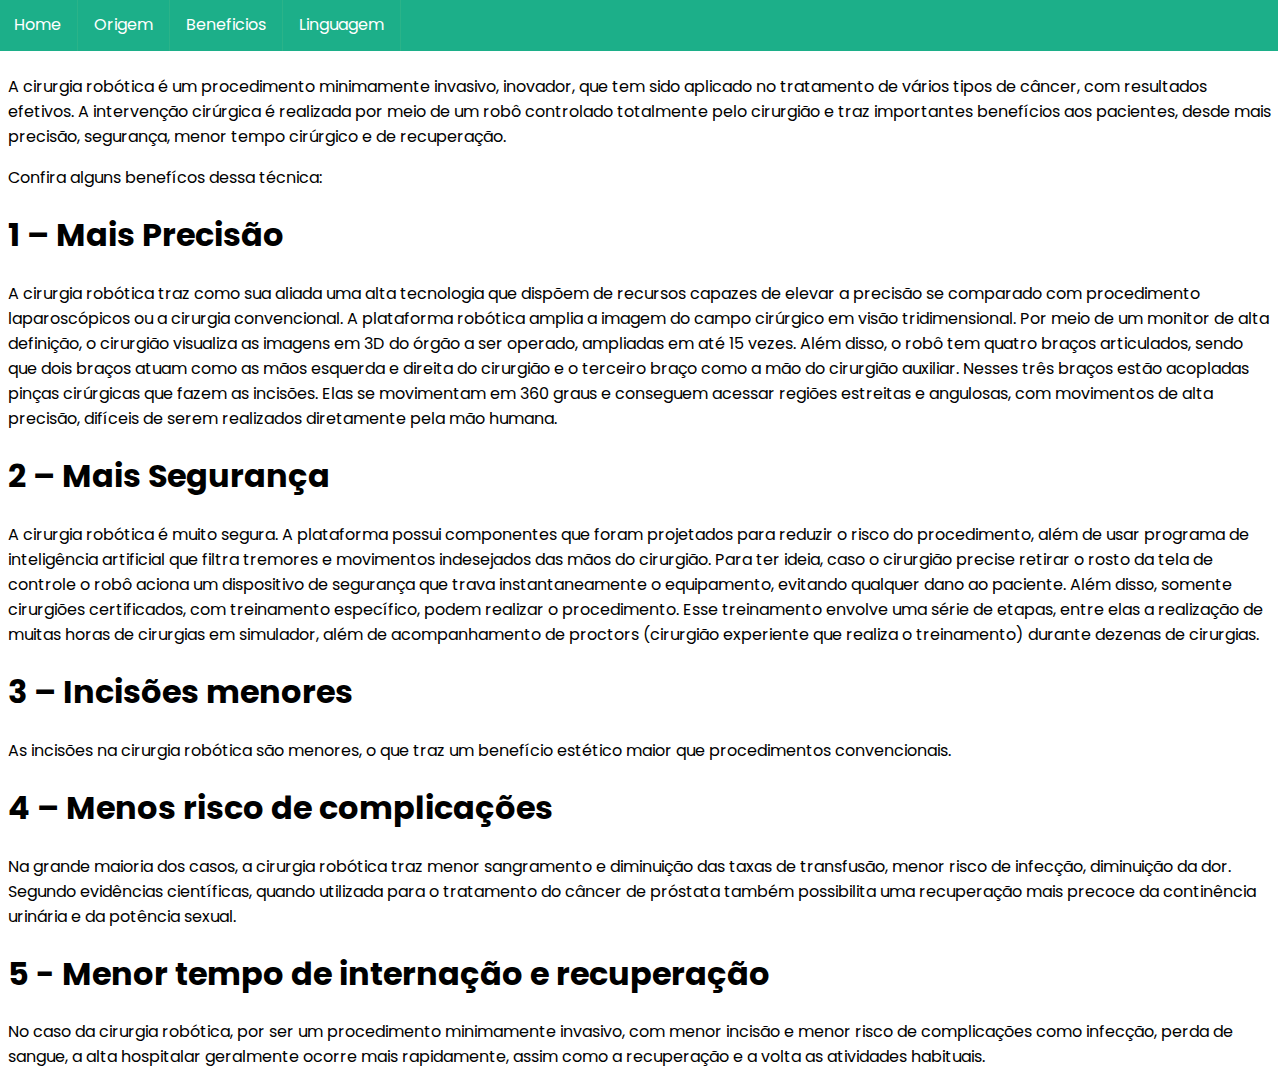
==== beneficios.html @ b87c4332 "beneficios" ====
<!DOCTYPE html>
<html lang="pt-BR">
<head>
    <meta charset="UTF-8">
    <meta http-equiv="X-UA-Compatible" content="IE=edge">
    <meta name="viewport" content="width=device-width, initial-scale=1.0">
    <title>Cirurgia Robotica</title>
    <link rel="stylesheet" type="text/css" href="style.css">
    <style>
        @import url('https://fonts.googleapis.com/css2?family=Poppins:wght@200;400;600&display=swap');
    </style>
</head>
<body>
<!-------------- NAVEGAÇÃO --------------->
    <header>
        <nav>
            <ul>
                <li><a href="index.html">Home</a></li>
                <li><a href="origem.html">Origem</a></li>
                <li><a href="benefícios.html">Beneficios</a></li>
                <li><a href="linguagem.html">Linguagem</a></li>
              </ul>
        </nav>
    </header>
    <body>
        <br>
        <br>
        <main>
            <section class="main-topic">
                <p>A cirurgia robótica é um procedimento minimamente invasivo, inovador, que tem sido aplicado no tratamento de vários tipos de câncer, com resultados efetivos. A intervenção cirúrgica é realizada por meio de um robô controlado totalmente pelo cirurgião e traz importantes benefícios aos pacientes, desde mais precisão, segurança, menor tempo cirúrgico e de recuperação.</p>
                <p>Confira alguns benefícos dessa técnica:</p>
            </section>
            <section class="main-topic">
                <h1>1 – Mais Precisão</h1>
                <p>A cirurgia robótica traz como sua aliada uma alta tecnologia que dispõem de recursos capazes de elevar a precisão se comparado com procedimento laparoscópicos ou a cirurgia convencional. A plataforma robótica amplia a imagem do campo cirúrgico em visão tridimensional. Por meio de um monitor de alta definição, o cirurgião visualiza as imagens em 3D do órgão a ser operado, ampliadas em até 15 vezes. Além disso, o robô tem quatro braços articulados, sendo que dois braços atuam como as mãos esquerda e direita do cirurgião e o terceiro braço como a mão do cirurgião auxiliar. Nesses três braços estão acopladas pinças cirúrgicas que fazem as incisões. Elas se movimentam em 360 graus e conseguem acessar regiões estreitas e angulosas, com movimentos de alta precisão, difíceis de serem realizados diretamente pela mão humana.</p>
            </section>
        
            <section class="main-topic">
            <h1>2 – Mais Segurança</h1>
            <p>A cirurgia robótica é muito segura. A plataforma possui componentes que foram projetados para reduzir o risco do procedimento, além de usar programa de inteligência artificial que filtra tremores e movimentos indesejados das mãos do cirurgião. Para ter ideia, caso o cirurgião precise retirar o rosto da tela de controle o robô aciona um dispositivo de segurança que trava instantaneamente o equipamento, evitando qualquer dano ao paciente. Além disso, somente cirurgiões certificados, com treinamento específico, podem realizar o procedimento. Esse treinamento envolve uma série de etapas, entre elas a realização de muitas horas de cirurgias em simulador, além de acompanhamento de proctors (cirurgião experiente que realiza o treinamento) durante dezenas de cirurgias.</p>
             </section>
            <section class="main-topic">
                <h1>3 – Incisões menores</h1>
                <p> As incisões na cirurgia robótica são menores, o que traz um benefício estético maior que procedimentos convencionais. </p>
            </section>
            <section class="main-topic">
                <h1>4 – Menos risco de complicações</h1>
                <p>Na grande maioria dos casos, a cirurgia robótica traz menor sangramento e diminuição das taxas de transfusão, menor risco de infecção, diminuição da dor. Segundo evidências científicas, quando utilizada para o tratamento do câncer de próstata também possibilita uma recuperação mais precoce da continência urinária e da potência sexual.</p>
            </section>
            <section class="main-topic">
                <h1>5 - Menor tempo de internação e recuperação </h1>
                <p>No caso da cirurgia robótica, por ser um procedimento minimamente invasivo, com menor incisão e menor risco de complicações como infecção, perda de sangue, a alta hospitalar geralmente ocorre mais rapidamente, assim como a recuperação e a volta as atividades habituais.</p>
            </section>
        </main>
    </body>
</html>
---- style.css ----
body {
    background-color: #ffffff;
    font-family: 'Poppins', sans-serif;
}

ul {
    padding: 0;
    list-style-type: none;
    overflow: hidden;
    position: fixed;
    width: 100%;
    margin: -10px;
    background-color: #1caf89;
}

li {
    float: left;
    border-right: 1px solid #2bb389;
}

li a {
    display: block;
    text-align: center;
    text-decoration: none;
    padding: 14px 16px;
    color: #ffff;
}

/******** MAIN HOME *********/

#banner {
    margin-left: auto;
    margin-right: auto;
    width: 70%;
    height: auto;
    display: block;
}

.main-topic {
    margin: ;
}
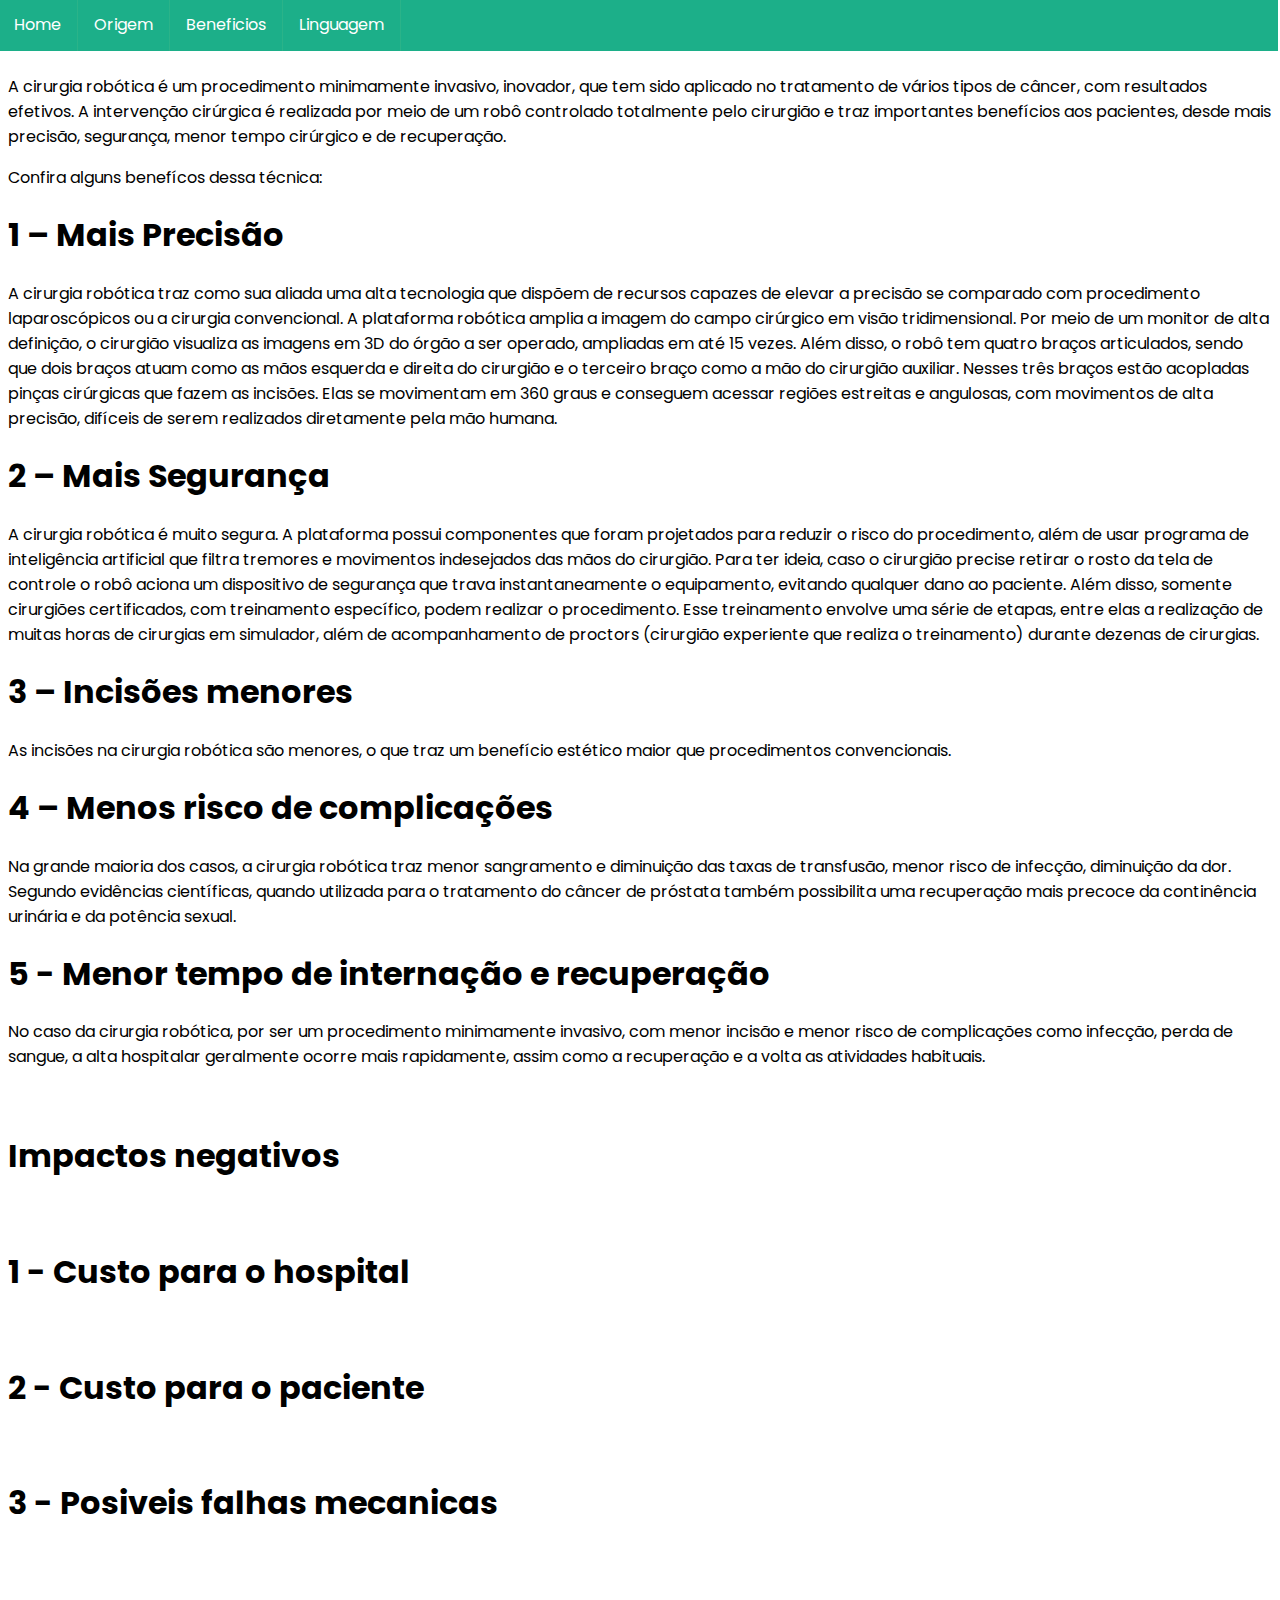
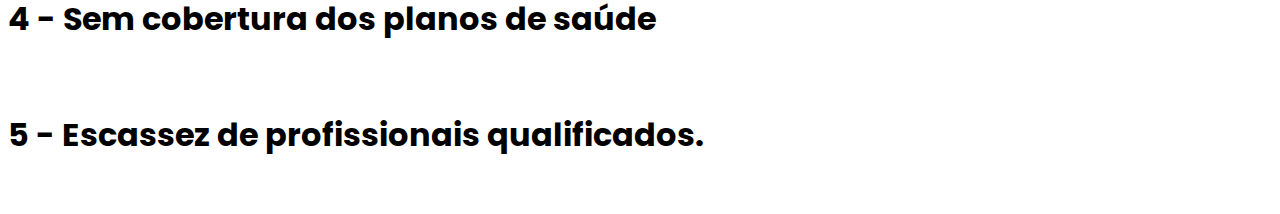
==== commit 9165f775: "add topicos" ====
--- a/beneficios.html
+++ b/beneficios.html
@@ -1,5 +1,6 @@
 <!DOCTYPE html>
 <html lang="pt-BR">
+
 <head>
     <meta charset="UTF-8">
     <meta http-equiv="X-UA-Compatible" content="IE=edge">
@@ -10,8 +11,9 @@
         @import url('https://fonts.googleapis.com/css2?family=Poppins:wght@200;400;600&display=swap');
     </style>
 </head>
+
 <body>
-<!-------------- NAVEGAÇÃO --------------->
+    <!-------------- NAVEGAÇÃO --------------->
     <header>
         <nav>
             <ul>
@@ -19,38 +21,80 @@
                 <li><a href="origem.html">Origem</a></li>
                 <li><a href="benefícios.html">Beneficios</a></li>
                 <li><a href="linguagem.html">Linguagem</a></li>
-              </ul>
+            </ul>
         </nav>
     </header>
+
     <body>
         <br>
         <br>
         <main>
             <section class="main-topic">
-                <p>A cirurgia robótica é um procedimento minimamente invasivo, inovador, que tem sido aplicado no tratamento de vários tipos de câncer, com resultados efetivos. A intervenção cirúrgica é realizada por meio de um robô controlado totalmente pelo cirurgião e traz importantes benefícios aos pacientes, desde mais precisão, segurança, menor tempo cirúrgico e de recuperação.</p>
+                <p>A cirurgia robótica é um procedimento minimamente invasivo, inovador, que tem sido aplicado no
+                    tratamento de vários tipos de câncer, com resultados efetivos. A intervenção cirúrgica é realizada
+                    por meio de um robô controlado totalmente pelo cirurgião e traz importantes benefícios aos
+                    pacientes, desde mais precisão, segurança, menor tempo cirúrgico e de recuperação.</p>
                 <p>Confira alguns benefícos dessa técnica:</p>
             </section>
             <section class="main-topic">
                 <h1>1 – Mais Precisão</h1>
-                <p>A cirurgia robótica traz como sua aliada uma alta tecnologia que dispõem de recursos capazes de elevar a precisão se comparado com procedimento laparoscópicos ou a cirurgia convencional. A plataforma robótica amplia a imagem do campo cirúrgico em visão tridimensional. Por meio de um monitor de alta definição, o cirurgião visualiza as imagens em 3D do órgão a ser operado, ampliadas em até 15 vezes. Além disso, o robô tem quatro braços articulados, sendo que dois braços atuam como as mãos esquerda e direita do cirurgião e o terceiro braço como a mão do cirurgião auxiliar. Nesses três braços estão acopladas pinças cirúrgicas que fazem as incisões. Elas se movimentam em 360 graus e conseguem acessar regiões estreitas e angulosas, com movimentos de alta precisão, difíceis de serem realizados diretamente pela mão humana.</p>
+                <p>A cirurgia robótica traz como sua aliada uma alta tecnologia que dispõem de recursos capazes de
+                    elevar a precisão se comparado com procedimento laparoscópicos ou a cirurgia convencional. A
+                    plataforma robótica amplia a imagem do campo cirúrgico em visão tridimensional. Por meio de um
+                    monitor de alta definição, o cirurgião visualiza as imagens em 3D do órgão a ser operado, ampliadas
+                    em até 15 vezes. Além disso, o robô tem quatro braços articulados, sendo que dois braços atuam como
+                    as mãos esquerda e direita do cirurgião e o terceiro braço como a mão do cirurgião auxiliar. Nesses
+                    três braços estão acopladas pinças cirúrgicas que fazem as incisões. Elas se movimentam em 360 graus
+                    e conseguem acessar regiões estreitas e angulosas, com movimentos de alta precisão, difíceis de
+                    serem realizados diretamente pela mão humana.</p>
             </section>
-        
             <section class="main-topic">
-            <h1>2 – Mais Segurança</h1>
-            <p>A cirurgia robótica é muito segura. A plataforma possui componentes que foram projetados para reduzir o risco do procedimento, além de usar programa de inteligência artificial que filtra tremores e movimentos indesejados das mãos do cirurgião. Para ter ideia, caso o cirurgião precise retirar o rosto da tela de controle o robô aciona um dispositivo de segurança que trava instantaneamente o equipamento, evitando qualquer dano ao paciente. Além disso, somente cirurgiões certificados, com treinamento específico, podem realizar o procedimento. Esse treinamento envolve uma série de etapas, entre elas a realização de muitas horas de cirurgias em simulador, além de acompanhamento de proctors (cirurgião experiente que realiza o treinamento) durante dezenas de cirurgias.</p>
-             </section>
+                <h1>2 – Mais Segurança</h1>
+                <p>A cirurgia robótica é muito segura. A plataforma possui componentes que foram projetados para reduzir
+                    o risco do procedimento, além de usar programa de inteligência artificial que filtra tremores e
+                    movimentos indesejados das mãos do cirurgião. Para ter ideia, caso o cirurgião precise retirar o
+                    rosto da tela de controle o robô aciona um dispositivo de segurança que trava instantaneamente o
+                    equipamento, evitando qualquer dano ao paciente. Além disso, somente cirurgiões certificados, com
+                    treinamento específico, podem realizar o procedimento. Esse treinamento envolve uma série de etapas,
+                    entre elas a realização de muitas horas de cirurgias em simulador, além de acompanhamento de
+                    proctors (cirurgião experiente que realiza o treinamento) durante dezenas de cirurgias.</p>
+            </section>
             <section class="main-topic">
                 <h1>3 – Incisões menores</h1>
-                <p> As incisões na cirurgia robótica são menores, o que traz um benefício estético maior que procedimentos convencionais. </p>
+                <p> As incisões na cirurgia robótica são menores, o que traz um benefício estético maior que
+                    procedimentos convencionais. </p>
             </section>
             <section class="main-topic">
                 <h1>4 – Menos risco de complicações</h1>
-                <p>Na grande maioria dos casos, a cirurgia robótica traz menor sangramento e diminuição das taxas de transfusão, menor risco de infecção, diminuição da dor. Segundo evidências científicas, quando utilizada para o tratamento do câncer de próstata também possibilita uma recuperação mais precoce da continência urinária e da potência sexual.</p>
+                <p>Na grande maioria dos casos, a cirurgia robótica traz menor sangramento e diminuição das taxas de
+                    transfusão, menor risco de infecção, diminuição da dor. Segundo evidências científicas, quando
+                    utilizada para o tratamento do câncer de próstata também possibilita uma recuperação mais precoce da
+                    continência urinária e da potência sexual.</p>
             </section>
             <section class="main-topic">
                 <h1>5 - Menor tempo de internação e recuperação </h1>
-                <p>No caso da cirurgia robótica, por ser um procedimento minimamente invasivo, com menor incisão e menor risco de complicações como infecção, perda de sangue, a alta hospitalar geralmente ocorre mais rapidamente, assim como a recuperação e a volta as atividades habituais.</p>
+                <p>No caso da cirurgia robótica, por ser um procedimento minimamente invasivo, com menor incisão e menor
+                    risco de complicações como infecção, perda de sangue, a alta hospitalar geralmente ocorre mais
+                    rapidamente, assim como a recuperação e a volta as atividades habituais.</p>
+            </section>
+            <br>
+            <section>
+                <h1>Impactos negativos</h1>
+            </section>
+            <br>
+            <section class="main-topic">
+                <h1>1 - Custo para o hospital</h1>
+                <br>
+                <h1>2 - Custo para o paciente</h1>
+                <br>
+                <h1>3 - Posiveis falhas mecanicas</h1>
+                <br>
+                <h1>4 - Sem cobertura dos planos de saúde</h1>
+                <br>
+                <h1>5 - Escassez de profissionais qualificados.</h1>
+                <br>
             </section>
         </main>
     </body>
+
 </html>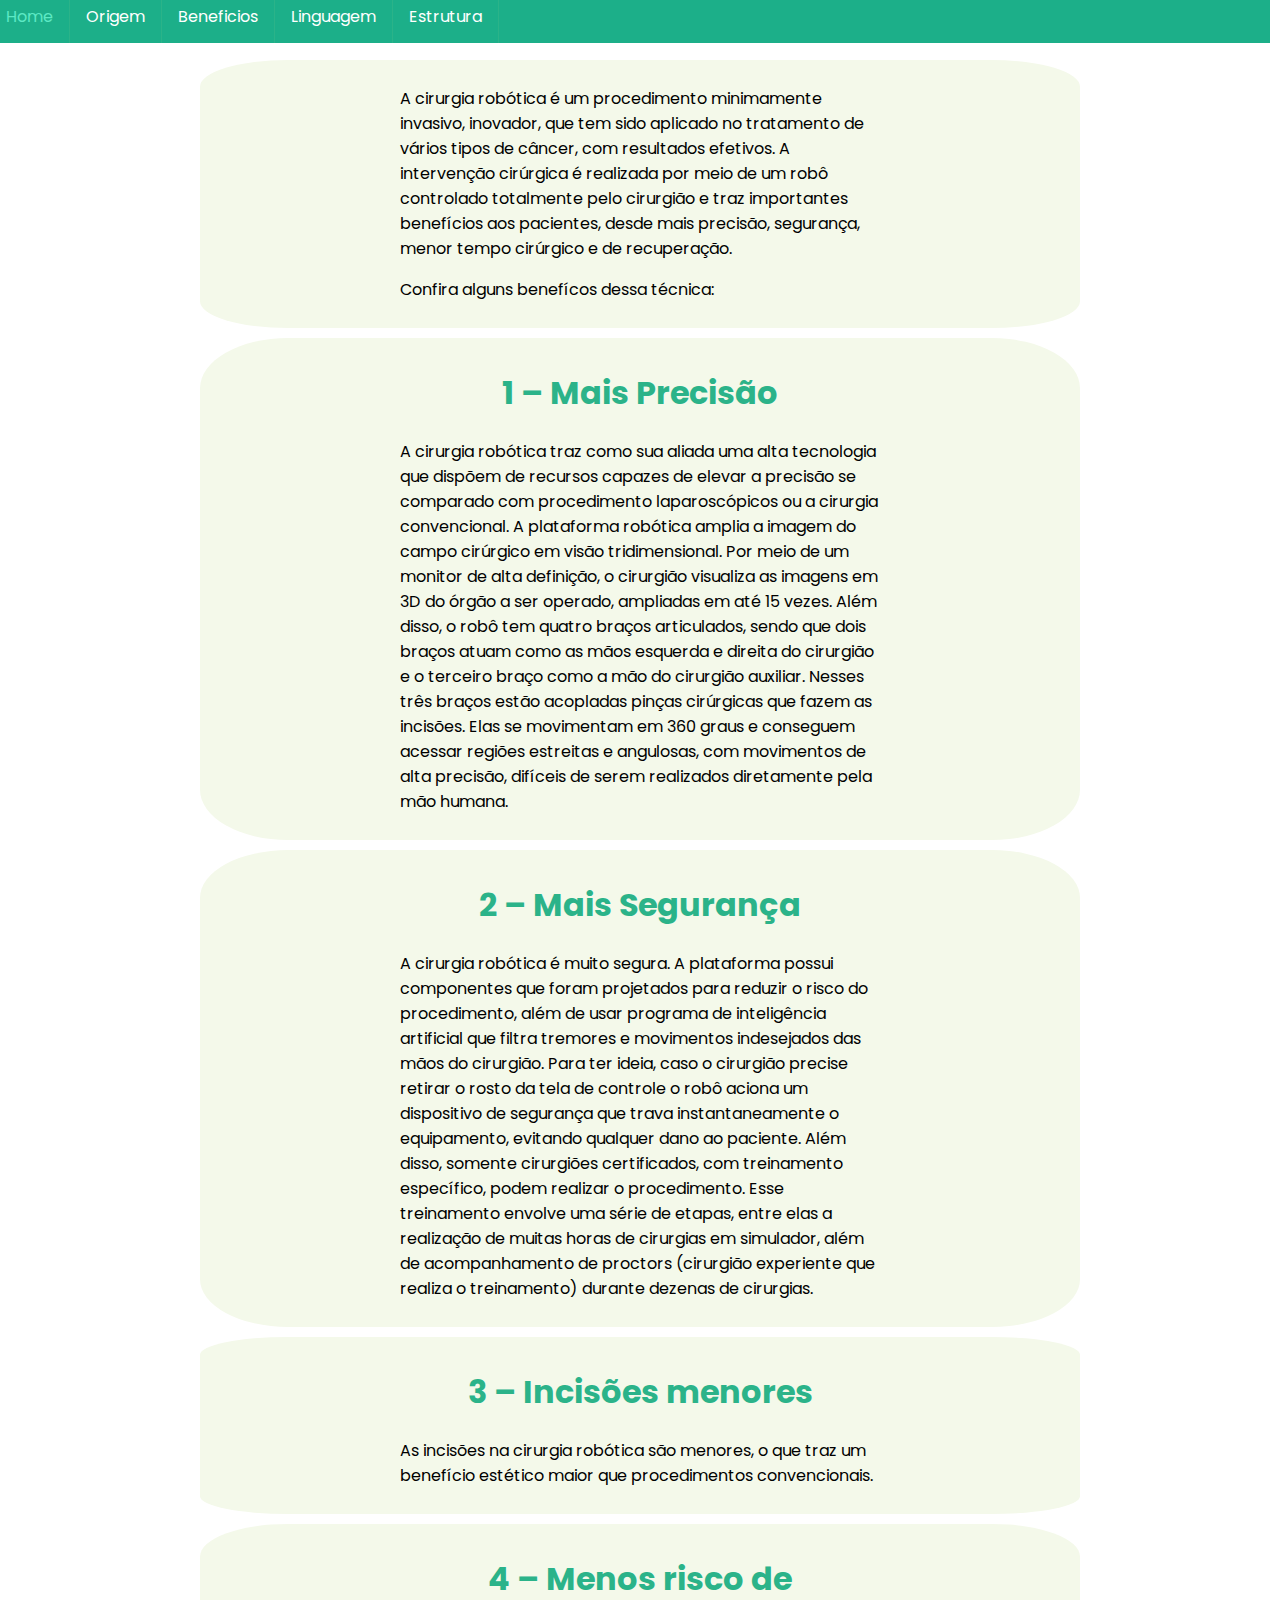
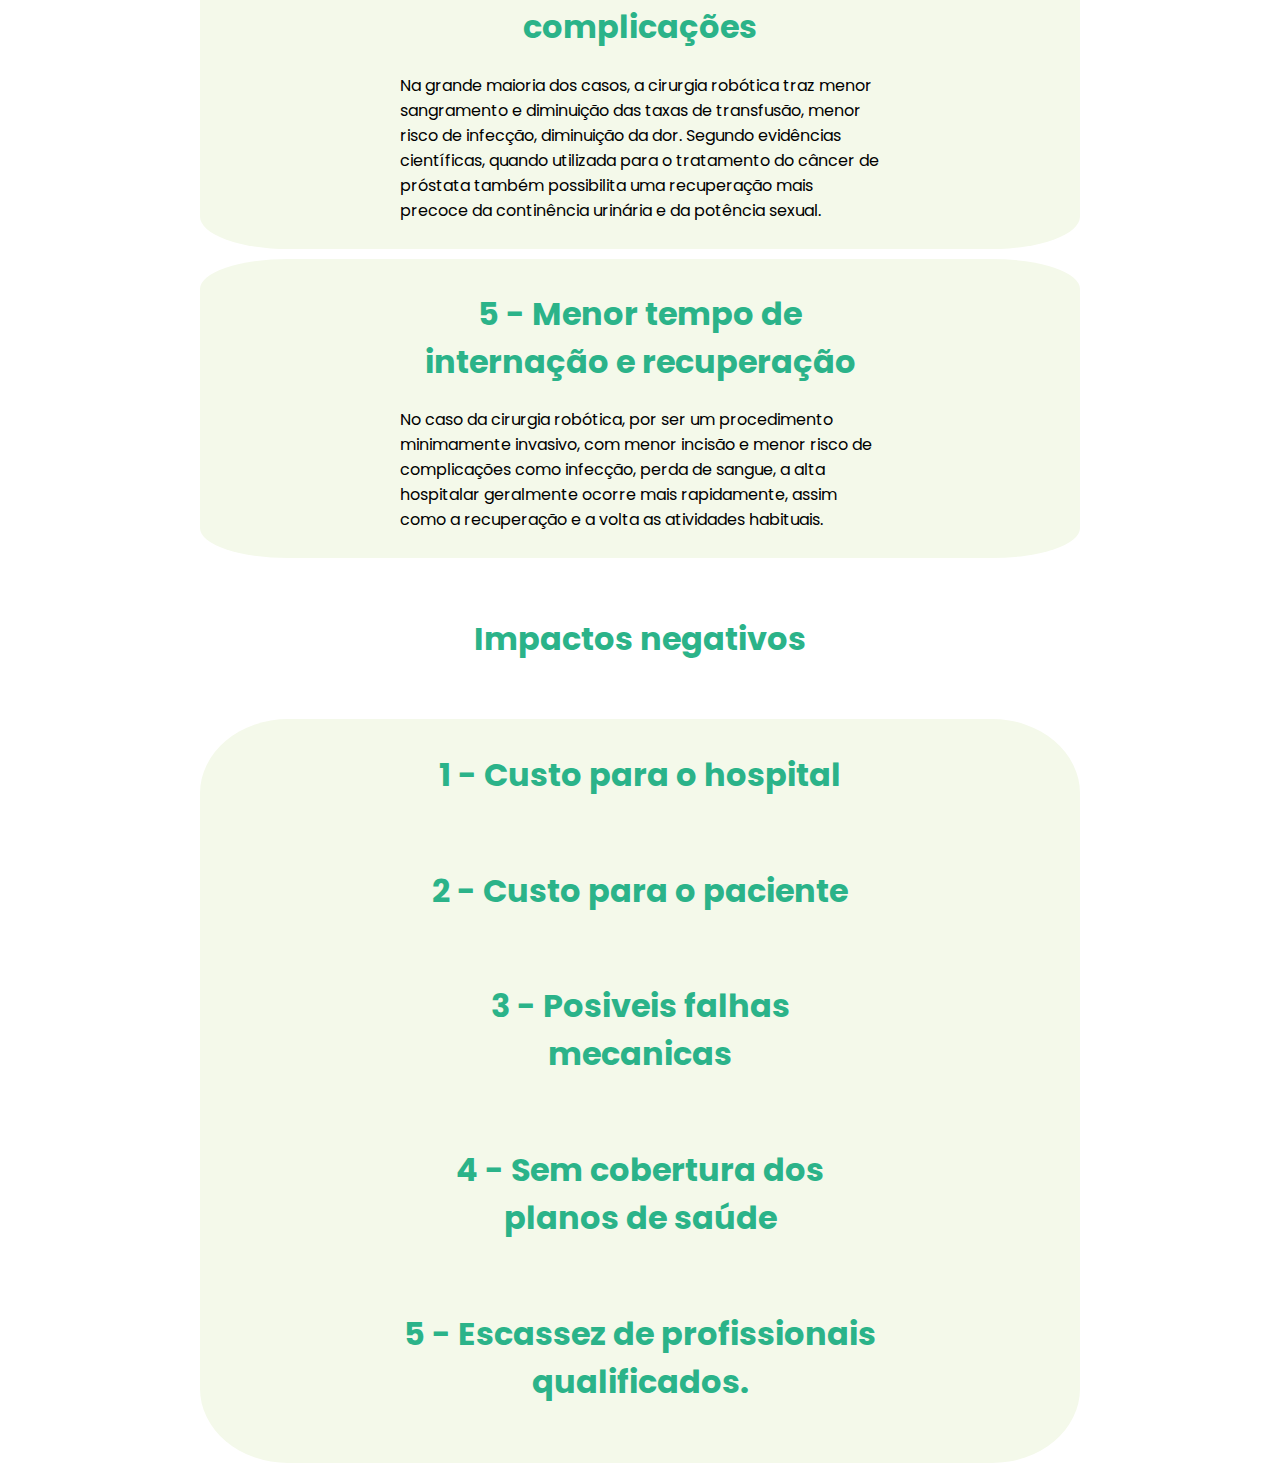
==== commit 9dae9a12: "parte da keylla" ====
--- a/beneficios.html
+++ b/beneficios.html
@@ -5,7 +5,7 @@
     <meta charset="UTF-8">
     <meta http-equiv="X-UA-Compatible" content="IE=edge">
     <meta name="viewport" content="width=device-width, initial-scale=1.0">
-    <title>Cirurgia Robotica</title>
+    <title>Beneficios</title>
     <link rel="stylesheet" type="text/css" href="style.css">
     <style>
         @import url('https://fonts.googleapis.com/css2?family=Poppins:wght@200;400;600&display=swap');
@@ -21,6 +21,7 @@
                 <li><a href="origem.html">Origem</a></li>
                 <li><a href="benefícios.html">Beneficios</a></li>
                 <li><a href="linguagem.html">Linguagem</a></li>
+                <li><a href="estrutura.html">Estrutura</a></li>
             </ul>
         </nav>
     </header>
@@ -28,7 +29,6 @@
     <body>
         <br>
         <br>
-        <main>
             <section class="main-topic">
                 <p>A cirurgia robótica é um procedimento minimamente invasivo, inovador, que tem sido aplicado no
                     tratamento de vários tipos de câncer, com resultados efetivos. A intervenção cirúrgica é realizada
@@ -94,7 +94,6 @@
                 <h1>5 - Escassez de profissionais qualificados.</h1>
                 <br>
             </section>
-        </main>
     </body>
 
 </html>--- a/style.css
+++ b/style.css
@@ -1,6 +1,8 @@
 body {
     background-color: #ffffff;
     font-family: 'Poppins', sans-serif;
+    margin: 0;
+    padding: 0;
 }
 
 ul {
@@ -26,7 +28,15 @@
     color: #ffff;
 }
 
+a:hover {
+    color: #5de9c4;
+}
+
 /******** MAIN HOME *********/
+
+.a-main {
+    text-decoration: none;
+}
 
 #banner {
     margin-left: auto;
@@ -37,6 +47,119 @@
 }
 
 .main-topic {
-    margin: ;
+    margin: 10px 200px 10px 200px;
+    padding: 10px 200px 10px 200px;
+    background-color: #f4f9ea;
+    border-radius: 10%;
 }
 
+.footer {
+    background-color: #2bb389;
+    width: 100%;
+    height: 60px;
+    margin: -10px;
+    color: #ffffff;
+    text-align: center;
+    align-items: center;
+}
+
+h1 {
+    color: #2bb389;
+    text-align: center;
+}
+
+/*********** PÁGINA: ORIGEM **********/
+
+.timeline {
+    margin: 0 auto;
+    max-width: 750px;
+    padding: 25px;
+    display: grid;
+    grid-template-columns: 1fr 3px 1fr;
+    color: #ffffff
+}
+
+.timeline__date {
+    color:#2bb389
+}
+
+.timeline__component {
+    margin: 0 20px 20px 20px;
+}
+
+.timeline__component--bg {
+    padding: 1.5em;
+    background: rgb(43, 179, 137, 1);
+    box-shadow: 0 0 5px rgba(0, 0, 0, 0.2);
+    border-radius: 10px; 
+}
+
+.timeline__date--right {
+    text-align: right;
+}
+
+.timeline__middle {
+    position: relative;
+    background: #2bb389;
+}
+
+.timeline__point {
+    position: absolute;
+    top: 0 auto;
+    left: 50%;
+    transform: translateX(-50%);
+    width: 15px;
+    height: 15px;
+    background: #2bb389;
+    border-radius: 50%;
+}
+
+.timeline__img {
+    height: auto;
+    width: 280px;
+}
+
+.timeline__title {
+    margin: 0;
+    font-size: 1.15em;
+    font-weight: bold;
+}
+
+.timeline__paragraph {
+    line-height: 1.5;
+}
+
+.timeline__point--bottom {
+    top: initial;
+    bottom: 0;
+  }
+  
+  .timeline__date--right {
+    text-align: right;
+  }
+  
+  .timeline__title {
+    margin: 0;
+    font-size: 1.15em;
+    font-weight: bold;
+  }
+  
+  .timeline__paragraph {
+    line-height: 1.5;
+  }
+  
+  /*************** PÁGINA: LINGUAGEM ************/
+  #img-language {
+    margin-left: auto;
+    margin-right: auto;
+    display: block;
+    height: 600px;
+    width: auto;
+  }
+
+ /********** PÁGINA: ESTRUTURA  *************/
+
+#img-estrutura {
+    width: 500px;
+    height: auto;
+}